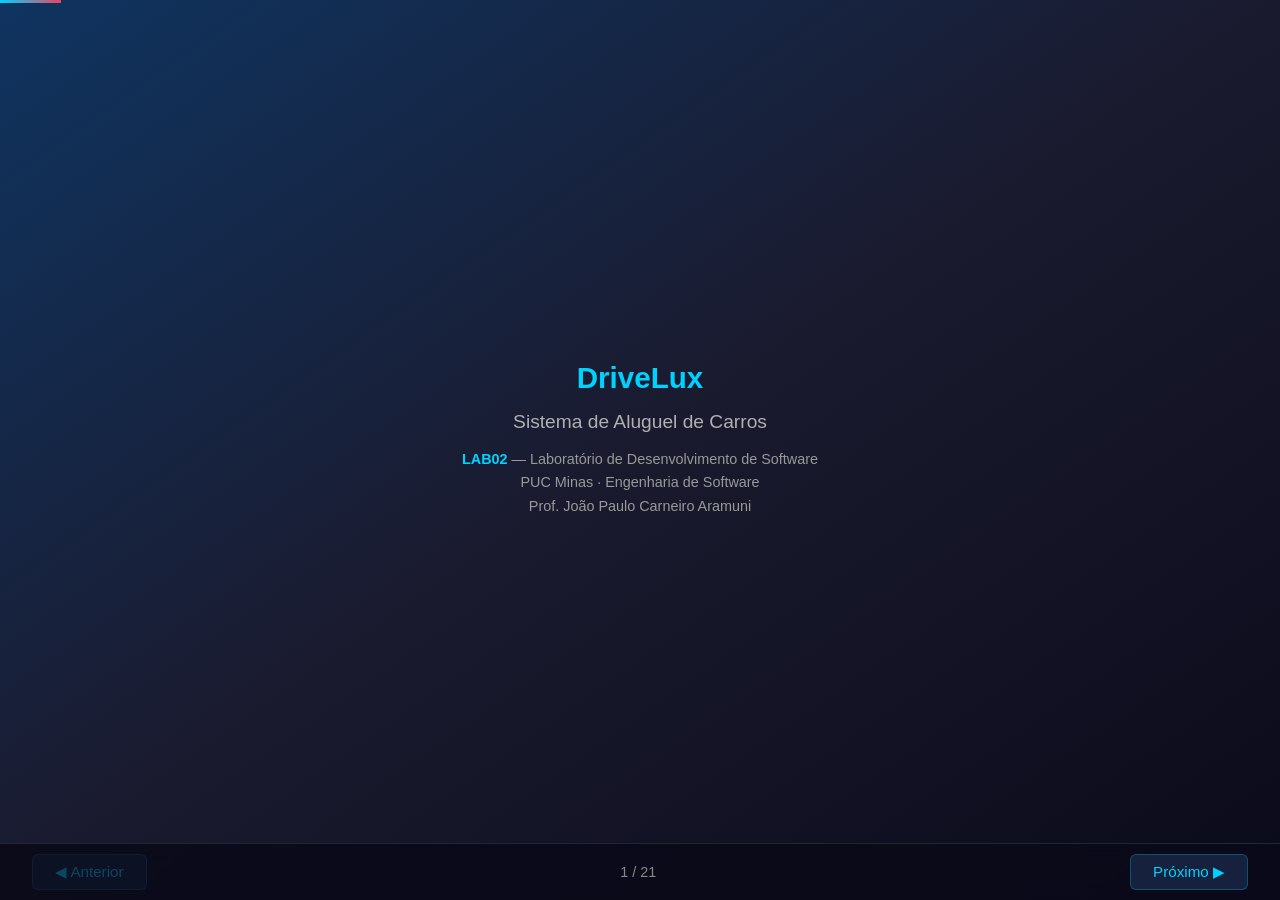
==== docs/apresentacao.html @ 96cec08d "Commit entrega final" ====
<!DOCTYPE html>
<html lang="pt-BR">
<head>
<meta charset="UTF-8">
<meta name="viewport" content="width=device-width, initial-scale=1.0">
<title>DriveLux — Sistema de Aluguel de Carros</title>
<style>
  *, *::before, *::after { box-sizing: border-box; margin: 0; padding: 0; }
  html, body { height: 100%; overflow: hidden; }
  body {
    font-family: 'Segoe UI', Tahoma, Geneva, Verdana, sans-serif;
    background: #0a0a1a;
    color: #e0e0e0;
  }

  /* ── SLIDES ───────────────────────────────────────────── */
  .deck { position: relative; width: 100%; height: 100%; }
  .slide {
    position: absolute; inset: 0;
    display: none;
    flex-direction: column;
    justify-content: flex-start;
    padding: 36px 64px 56px;
    background: linear-gradient(160deg, #1a1a2e 0%, #0f3460 100%);
    overflow: hidden;
  }
  .slide.active { display: flex; }
  .slide.cover {
    justify-content: center;
    align-items: center;
    text-align: center;
    background: linear-gradient(145deg, #0f3460 0%, #1a1a2e 50%, #0a0a1a 100%);
  }

  /* ── TIPOGRAFIA ───────────────────────────────────────── */
  h1 { font-size: 1.85em; color: #00d2ff; margin-bottom: .25em; line-height: 1.1; }
  h2 { font-size: 1.2em; color: #00d2ff; margin: .45em 0 .2em; border-bottom: 2px solid #16213e; padding-bottom: .1em; }
  h3 { font-size: 1.02em; color: #00d2ff; margin: .35em 0 .15em; }
  p, li { font-size: .93em; line-height: 1.55; }
  ul, ol { margin-left: 1.4em; margin-bottom: .3em; }
  li { margin-bottom: .15em; }
  strong, b { color: #00d2ff; }
  em { color: #e94560; font-style: normal; }

  .subtitle { font-size: 1.2em; color: #b0b0b0; margin-top: .25em; }
  .meta { font-size: .9em; color: #999; margin-top: .8em; line-height: 1.6; }

  /* ── CAIXAS DE DESTAQUE ───────────────────────────────── */
  .highlight-box {
    background: #16213e;
    border-left: 4px solid #00d2ff;
    border-radius: 0 8px 8px 0;
    padding: 10px 16px;
    margin: .4em 0;
    font-size: .88em;
    line-height: 1.45;
  }
  .highlight-box.warn { border-left-color: #e94560; }

  /* ── TABELAS ──────────────────────────────────────────── */
  table { width: 100%; border-collapse: collapse; margin: .35em 0; font-size: .88em; }
  th { background: #16213e; color: #00d2ff; text-align: left; padding: 7px 12px; font-weight: 600; }
  td { background: #0f3460; padding: 6px 12px; border-bottom: 1px solid #1a1a2e; }
  tr:last-child td { border-bottom: none; }

  /* ── DIAGRAMA TEXTO ───────────────────────────────────── */
  .diagram {
    background: #0d1b2a;
    border: 1px solid #1b2838;
    border-radius: 8px;
    padding: 14px 20px;
    font-family: 'Cascadia Code', 'Consolas', monospace;
    font-size: .72em;
    line-height: 1.4;
    white-space: pre;
    overflow-x: auto;
    color: #7fdbca;
    margin: .35em 0;
  }

  /* ── COLUNAS ──────────────────────────────────────────── */
  .cols { display: flex; gap: 24px; margin-top: .3em; }
  .cols > div { flex: 1; }

  /* ── CARDS DE FEATURE ─────────────────────────────────── */
  .feature-grid {
    display: grid;
    grid-template-columns: 1fr 1fr;
    gap: 10px;
    margin-top: .35em;
  }
  .feature-card {
    background: #0d1b2a;
    border: 1px solid #1b2838;
    border-radius: 10px;
    padding: 12px 16px;
  }
  .feature-card h3 { margin-top: 0; font-size: .95em; }
  .feature-card p { font-size: .82em; color: #bbb; margin: 0; }

  /* ── BADGE ────────────────────────────────────────────── */
  .badge {
    display: inline-block;
    padding: 2px 10px;
    border-radius: 12px;
    font-size: .82em;
    font-weight: 600;
    margin-right: 4px;
  }
  .badge-blue  { background: #1565c0; color: #fff; }
  .badge-green { background: #2e7d32; color: #fff; }
  .badge-cyan  { background: #00838f; color: #fff; }

  /* ── NAVEGAÇÃO ────────────────────────────────────────── */
  .nav {
    position: fixed;
    bottom: 0; left: 0; right: 0;
    display: flex;
    justify-content: space-between;
    align-items: center;
    padding: 10px 32px;
    background: rgba(10,10,26,.92);
    backdrop-filter: blur(8px);
    border-top: 1px solid #1b2838;
    z-index: 100;
  }
  .nav button {
    background: #16213e;
    color: #00d2ff;
    border: 1px solid #00d2ff44;
    padding: 8px 22px;
    border-radius: 6px;
    font-size: .95em;
    cursor: pointer;
    transition: background .2s;
  }
  .nav button:hover { background: #0f3460; }
  .nav button:disabled { opacity: .3; cursor: default; }
  .nav .counter { color: #888; font-size: .9em; }

  .progress-bar {
    position: fixed; top: 0; left: 0; height: 3px;
    background: linear-gradient(90deg, #00d2ff, #e94560);
    transition: width .3s ease;
    z-index: 101;
  }

  @keyframes fadeIn {
    from { opacity: 0; transform: translateY(16px); }
    to   { opacity: 1; transform: translateY(0); }
  }
  .slide.active > * {
    animation: fadeIn .4s ease both;
  }
  .slide.active > *:nth-child(2) { animation-delay: .05s; }
  .slide.active > *:nth-child(3) { animation-delay: .1s; }
  .slide.active > *:nth-child(4) { animation-delay: .15s; }
  .slide.active > *:nth-child(5) { animation-delay: .2s; }
  .slide.active > *:nth-child(6) { animation-delay: .25s; }
  .slide.active > *:nth-child(7) { animation-delay: .3s; }
</style>
</head>
<body>

<div class="progress-bar" id="progressBar"></div>
<div class="deck" id="deck">

<!-- =========================================================== -->
<!--  1 — CAPA                                                    -->
<!-- =========================================================== -->
<section class="slide cover">
  <h1>DriveLux</h1>
  <p class="subtitle">Sistema de Aluguel de Carros</p>
  <p class="meta">
    <strong>LAB02</strong> — Laboratório de Desenvolvimento de Software<br>
    PUC Minas · Engenharia de Software<br>
    Prof. João Paulo Carneiro Aramuni
  </p>
</section>

<!-- =========================================================== -->
<!--  2 — AGENDA                                                   -->
<!-- =========================================================== -->
<section class="slide">
  <h1>Agenda</h1>
  <ol>
    <li>O que é o DriveLux</li>
    <li>Quem usa o sistema — Atores</li>
    <li>Como funciona — Fluxo de negócio</li>
    <li>Regras de negócio</li>
    <li>Tecnologias utilizadas</li>
    <li>Por que o Micronaut?</li>
    <li>Como o sistema foi organizado — Arquitetura</li>
    <li>Modelo de dados</li>
    <li>Segurança</li>
    <li>O que o Micronaut facilitou</li>
    <li>Dificuldades e desafios</li>
    <li>Evolução — Sprints</li>
    <li>O que aprendi</li>
  </ol>
</section>

<!-- =========================================================== -->
<!--  3 — O QUE É                                                  -->
<!-- =========================================================== -->
<section class="slide">
  <h1>O que é o DriveLux?</h1>
  <p>Um <strong>sistema web</strong> onde o cliente acessa pelo navegador, escolhe um carro, faz o pedido de aluguel e acompanha tudo online.</p>

  <div class="feature-grid">
    <div class="feature-card">
      <h3>Fazer Pedidos</h3>
      <p>Escolher carro, datas e opcionalmente pedir financiamento</p>
    </div>
    <div class="feature-card">
      <h3>Avaliar e Aprovar</h3>
      <p>A empresa analisa e gera contratos automaticamente</p>
    </div>
    <div class="feature-card">
      <h3>Financiamento</h3>
      <p>O banco associa crédito a quem solicitou</p>
    </div>
    <div class="feature-card">
      <h3>Cálculos Automáticos</h3>
      <p>Valor do aluguel = dias × diária do carro</p>
    </div>
  </div>
</section>

<!-- =========================================================== -->
<!--  4 — ATORES                                                   -->
<!-- =========================================================== -->
<section class="slide">
  <h1>Quem usa o sistema?</h1>
  <table>
    <tr><th>Ator</th><th>O que faz</th><th>Tela</th></tr>
    <tr>
      <td><strong>Cliente</strong></td>
      <td>Cadastra-se, navega no catálogo de carros, cria pedidos, pode pedir crédito</td>
      <td>Dashboard do Cliente</td>
    </tr>
    <tr>
      <td><strong>Empresa</strong></td>
      <td>Avalia pedidos (aprova ou rejeita), gerencia a frota de carros</td>
      <td>Painel Administrativo</td>
    </tr>
    <tr>
      <td><strong>Banco</strong></td>
      <td>Vê contratos que pediram crédito, define valor, parcelas e juros</td>
      <td>Painel Bancário</td>
    </tr>
    <tr>
      <td><strong>Sistema</strong></td>
      <td>Calcula valor do aluguel e gera contratos automaticamente</td>
      <td>—</td>
    </tr>
  </table>

  <div class="highlight-box">
    Cada ator tem sua <strong>própria tela</strong>. Ao fazer login, o sistema identifica o tipo de usuário e redireciona para o painel correto.
  </div>
</section>

<!-- =========================================================== -->
<!--  5 — FLUXO                                                    -->
<!-- =========================================================== -->
<section class="slide">
  <h1>Como funciona?</h1>
  <div class="diagram">  CLIENTE                   EMPRESA                   BANCO
     │                        │                        │
     │  1. Cria pedido        │                        │
     │     (carro, datas,     │                        │
     │      crédito?)         │                        │
     │ ──────────────────────►│                        │
     │                        │  2. Avalia e aprova    │
     │                        │     → Contrato gerado  │
     │                        │                        │
     │                        │  3. Se pediu crédito:  │
     │                        │  ─────────────────────►│
     │                        │                        │  4. Define valor,
     │                        │                        │     parcelas e juros
     │◄───────────────────────┤◄───────────────────────│
     │        Contrato finalizado!</div>
</section>

<!-- =========================================================== -->
<!--  6 — REGRAS DE NEGÓCIO                                        -->
<!-- =========================================================== -->
<section class="slide">
  <h1>Regras de Negócio</h1>
  <ul>
    <li>O <strong>valor do aluguel</strong> é calculado automaticamente: <em>dias × preço da diária</em></li>
    <li>Pedido aprovado → contrato gerado automaticamente</li>
    <li>O cliente pode marcar que <strong>necessita de crédito</strong> ao criar o pedido — essa decisão é definitiva</li>
    <li>O banco <strong>só vê contratos onde o cliente pediu financiamento</strong></li>
    <li>Cada cliente pode ter no máximo <strong>3 rendimentos</strong> e <strong>3 empregadores</strong></li>
    <li>Login e CPF são <strong>únicos</strong></li>
    <li>Um automóvel pode pertencer a um <strong>Cliente, Empresa ou Banco</strong></li>
  </ul>

  <div class="highlight-box">
    <strong>Ciclo do pedido:</strong> PENDENTE → APROVADO (gera contrato) ou REJEITADO. O cliente pode CANCELAR antes da avaliação.
  </div>
</section>

<!-- =========================================================== -->
<!--  7 — TECNOLOGIAS                                              -->
<!-- =========================================================== -->
<section class="slide">
  <h1>Tecnologias Utilizadas</h1>
  <div class="cols">
    <div>
      <h2>Backend</h2>
      <table>
        <tr><td>Linguagem</td><td><strong>Java 17</strong></td></tr>
        <tr><td>Framework</td><td><strong>Micronaut 4</strong></td></tr>
        <tr><td>Banco de Dados</td><td><strong>PostgreSQL</strong> (produção)<br><strong>H2</strong> (desenvolvimento)</td></tr>
        <tr><td>ORM</td><td><strong>Hibernate</strong> (Micronaut Data)</td></tr>
        <tr><td>Segurança</td><td><strong>JWT</strong> + BCrypt</td></tr>
        <tr><td>Servidor</td><td><strong>Netty</strong> (embutido)</td></tr>
        <tr><td>Build</td><td><strong>Gradle</strong></td></tr>
      </table>
    </div>
    <div>
      <h2>Frontend</h2>
      <table>
        <tr><td>HTML / CSS / JS</td><td><strong>Puro</strong> (sem React/Angular)</td></tr>
        <tr><td>Design</td><td><strong>Glassmorphism</strong> escuro</td></tr>
        <tr><td>Comunicação</td><td><strong>Fetch API</strong> + JWT</td></tr>
      </table>
      <h2>Testes</h2>
      <table>
        <tr><td>Unitários</td><td><strong>JUnit 5</strong> + Mockito</td></tr>
        <tr><td>Integração</td><td><strong>Micronaut Test</strong></td></tr>
      </table>
    </div>
  </div>
</section>

<!-- =========================================================== -->
<!--  8 — POR QUE MICRONAUT                                        -->
<!-- =========================================================== -->
<section class="slide">
  <h1>Por que o Micronaut?</h1>
  <p>O <strong>Micronaut</strong> é um framework Java moderno, alternativa ao Spring Boot, focado em <strong>performance</strong> e <strong>leveza</strong>.</p>

  <div class="feature-grid">
    <div class="feature-card">
      <h3>Rápido para iniciar</h3>
      <p>Inicia em ~2 segundos (Spring Boot leva ~5-8s)</p>
    </div>
    <div class="feature-card">
      <h3>Usa pouca memória</h3>
      <p>~70-100 MB contra ~150-300 MB do Spring</p>
    </div>
    <div class="feature-card">
      <h3>Detecta erros antes</h3>
      <p>Processa na compilação — erros aparecem antes de rodar</p>
    </div>
    <div class="feature-card">
      <h3>Parecido com Spring</h3>
      <p>Anotações similares — fácil para quem já conhece</p>
    </div>
  </div>

  <div class="highlight-box">
    O Micronaut foi escolhido pelo requisito do LAB de utilizar um framework <strong>diferente do Spring Boot</strong>, e se mostrou uma alternativa viável e produtiva.
  </div>
</section>

<!-- =========================================================== -->
<!--  9 — ARQUITETURA                                              -->
<!-- =========================================================== -->
<section class="slide">
  <h1>Arquitetura do Sistema</h1>
  <p>O sistema segue o padrão <strong>MVC em camadas</strong> — cada camada tem uma responsabilidade:</p>
  <div class="diagram">  ┌─────────────────────────────────────────────────────┐
  │               FRONTEND (Navegador)                  │
  │      Páginas HTML + JavaScript + CSS                │
  │      Comunicação via HTTP com token JWT             │
  └──────────────────────┬──────────────────────────────┘
                         │
  ┌──────────────────────▼──────────────────────────────┐
  │  CONTROLLERS — Recebem as requisições               │
  ├─────────────────────────────────────────────────────┤
  │  SERVICES — Regras de negócio                       │
  │      (validações, cálculos, geração de contratos)   │
  ├─────────────────────────────────────────────────────┤
  │  REPOSITORIES — Acesso ao banco de dados            │
  ├─────────────────────────────────────────────────────┤
  │  DOMAIN — Entidades (Pedido, Contrato, etc.)        │
  └──────────────────────┬──────────────────────────────┘
                         │
  ┌──────────────────────▼──────────────────────────────┐
  │  BANCO DE DADOS                                     │
  │      PostgreSQL (produção) / H2 (desenvolvimento)   │
  └─────────────────────────────────────────────────────┘</div>
</section>

<!-- =========================================================== -->
<!--  10 — MODELO DE DADOS                                         -->
<!-- =========================================================== -->
<section class="slide">
  <h1>Modelo de Dados</h1>
  <p>Utilizei <strong>herança de classes</strong> para representar os tipos de usuário:</p>
  <div class="diagram">                        ┌────────────┐
                        │   Usuário   │   (classe base)
                        │─────────────│
                        │  login      │
                        │  senha      │
                        └──────┬──────┘
                               │  herda
                  ┌────────────┴────────────┐
                  │                         │
            ┌─────▼──────┐           ┌──────▼──────┐
            │   Cliente   │           │   Agente    │
            │─────────────│           └──────┬──────┘
            │  CPF        │                  │  herda
            │  profissão  │         ┌────────┴────────┐
            └─────────────┘         │                 │
                              ┌─────▼──────┐   ┌─────▼──────┐
                              │  Empresa   │   │   Banco    │
                              └────────────┘   └────────────┘</div>
  <div class="highlight-box">
    <strong>Cliente</strong>, <strong>Empresa</strong> e <strong>Banco</strong> compartilham login e senha do Usuário, mas cada um tem seus dados próprios. No banco de dados, cada tipo vira uma tabela separada.
  </div>
</section>

<!-- =========================================================== -->
<!--  11 — ENTIDADES                                               -->
<!-- =========================================================== -->
<section class="slide">
  <h1>Principais Entidades</h1>
  <table>
    <tr><th>Entidade</th><th>O que representa</th><th>Relacionamento</th></tr>
    <tr><td><strong>Pedido</strong></td><td>Solicitação de aluguel feita pelo cliente</td><td>Cliente faz vários pedidos</td></tr>
    <tr><td><strong>Contrato</strong></td><td>Acordo formal após aprovação do pedido</td><td>1 pedido → 1 contrato</td></tr>
    <tr><td><strong>ContratoCredito</strong></td><td>Termos do financiamento (valor, parcelas, juros)</td><td>1 contrato → 1 crédito</td></tr>
    <tr><td><strong>Automovel</strong></td><td>Carro disponível para aluguel</td><td>Pertence a Cliente, Empresa ou Banco</td></tr>
    <tr><td><strong>Avaliacao</strong></td><td>Decisão da empresa sobre um pedido</td><td>1 pedido → 1 avaliação</td></tr>
    <tr><td><strong>Rendimento</strong></td><td>Fonte de renda do cliente</td><td>Máximo 3 por cliente</td></tr>
    <tr><td><strong>Empregador</strong></td><td>Empregador do cliente</td><td>Máximo 3 por cliente</td></tr>
  </table>
  <div class="highlight-box">
    No total, o sistema possui <strong>11 entidades</strong> mapeadas no banco de dados e <strong>20+ endpoints</strong> na API REST.
  </div>
</section>

<!-- =========================================================== -->
<!--  12 — SEGURANÇA                                               -->
<!-- =========================================================== -->
<section class="slide">
  <h1>Segurança</h1>
  <p>O sistema usa <strong>JWT (JSON Web Token)</strong> para autenticação. O usuário envia login e senha, recebe um token com seu papel, e envia esse token em todas as próximas requisições.</p>

  <h2>3 papéis no sistema</h2>
  <table>
    <tr><th>Papel</th><th>Quem é</th><th>O que acessa</th></tr>
    <tr><td><span class="badge badge-green">CLIENTE</span></td><td>Pessoa física</td><td>Catálogo, pedidos, perfil</td></tr>
    <tr><td><span class="badge badge-blue">AGENTE</span></td><td>Empresa (DriveLux)</td><td>Avaliar pedidos, gerenciar carros</td></tr>
    <tr><td><span class="badge badge-cyan">BANCO</span></td><td>Instituição financeira</td><td>Contratos pendentes de crédito</td></tr>
  </table>

  <div class="highlight-box">
    A <strong>senha do cliente</strong> é armazenada com criptografia (BCrypt) — nunca salva em texto puro.
  </div>
</section>

<!-- =========================================================== -->
<!--  13 — FACILIDADES                                             -->
<!-- =========================================================== -->
<section class="slide">
  <h1>O que o Micronaut facilitou</h1>

  <div class="feature-grid">
    <div class="feature-card">
      <h3>Servidor rápido</h3>
      <p>Inicia em ~2 segundos — muito ágil durante o desenvolvimento e testes</p>
    </div>
    <div class="feature-card">
      <h3>Segurança simples</h3>
      <p>Login com JWT configurado com poucas linhas — sem criar classes complexas</p>
    </div>
    <div class="feature-card">
      <h3>Troca de banco fácil</h3>
      <p>Trocar entre H2 (testes) e PostgreSQL (produção) mudando só o perfil</p>
    </div>
    <div class="feature-card">
      <h3>Menos bugs</h3>
      <p>Erros detectados na hora de compilar, antes de rodar o programa</p>
    </div>
    <div class="feature-card">
      <h3>Tudo embutido</h3>
      <p>Servidor web já vem junto — só rodar e funciona</p>
    </div>
    <div class="feature-card">
      <h3>Páginas sem config</h3>
      <p>Colocar HTML na pasta /public e pronto — já serve no navegador</p>
    </div>
  </div>
</section>

<!-- =========================================================== -->
<!--  14 — DIFICULDADES                                            -->
<!-- =========================================================== -->
<section class="slide">
  <h1>Desafios de Arquitetura</h1>

  <h2>Serialização de entidades JPA para JSON</h2>
  <p>Entidades com relacionamentos Lazy carregados pelo Hibernate causavam erro ao serem convertidas para JSON fora da transação. Tive que usar anotações para controlar quais campos são serializados e, em alguns casos, retornar objetos intermediários em vez da entidade direta.</p>

  <h2>Comunidade e documentação do Micronaut</h2>
  <p>Por ser um framework mais novo, o Micronaut tem menos conteúdo disponível online. Precisei recorrer à documentação oficial e ao código-fonte do próprio framework para resolver problemas específicos.</p>

  <h2>Compatibilidade H2 com herança JOINED</h2>
  <p>A estratégia de herança JOINED no JPA exigiu fixar a versão do H2 (2.2.224) por incompatibilidades com o Hibernate 6. Sem isso, o schema não era gerado corretamente em desenvolvimento.</p>
</section>

<!-- =========================================================== -->
<!--  15 — MAIS DIFICULDADES                                       -->
<!-- =========================================================== -->
<section class="slide">
  <h1>Mais Desafios Técnicos</h1>

  <h2>Gerenciamento de ambientes (dev vs produção)</h2>
  <p>O Micronaut usa variáveis de ambiente para alternar perfis. No Windows, a variável se perdia entre sessões do terminal, fazendo o servidor tentar conectar no PostgreSQL de produção em vez do H2 de desenvolvimento.</p>

  <h2>Encoding UTF-8 no Windows com Gradle</h2>
  <p>O compilador Java no Windows assume Cp1252 por padrão. Strings com acentos no código-fonte eram corrompidas no build. Exigiu configuração explícita de encoding no Gradle.</p>

  <h2>Autenticação reativa no Micronaut Security</h2>
  <p>O <code>AuthenticationProvider</code> do Micronaut retorna um <code>Publisher</code> reativo (Project Reactor), diferente do modelo síncrono do Spring Security. Exigiu adaptação para trabalhar com <code>Mono</code> no fluxo de login.</p>
</section>

<!-- =========================================================== -->
<!--  16 — COMPARATIVO                                             -->
<!-- =========================================================== -->
<section class="slide">
  <h1>Micronaut vs Spring Boot</h1>
  <table>
    <tr><th>Aspecto</th><th>Micronaut</th><th>Spring Boot</th></tr>
    <tr><td>Tempo para iniciar</td><td><strong>~2 segundos</strong></td><td>~5-8 segundos</td></tr>
    <tr><td>Uso de memória</td><td><strong>~70-100 MB</strong></td><td>~150-300 MB</td></tr>
    <tr><td>Detecção de erros</td><td><strong>Na compilação</strong></td><td>Ao rodar o programa</td></tr>
    <tr><td>Configuração de segurança</td><td><strong>Arquivo YAML</strong></td><td>Classes Java</td></tr>
    <tr><td>Material de estudo</td><td>Em crescimento</td><td><strong>Muito amplo</strong></td></tr>
    <tr><td>Facilidade de aprender</td><td>Moderada</td><td><strong>Mais fácil</strong></td></tr>
    <tr><td>Estilo de código</td><td colspan="2" style="text-align:center;">Muito parecidos — migração fácil entre os dois</td></tr>
  </table>

  <div class="highlight-box">
    <strong>Conclusão:</strong> O Micronaut é mais rápido e leve, mas exige mais pesquisa própria. Para projetos que valorizam performance, é uma <strong>excelente alternativa</strong> ao Spring.
  </div>
</section>

<!-- =========================================================== -->
<!--  17 — SPRINTS                                                 -->
<!-- =========================================================== -->
<section class="slide">
  <h1>Evolução do Projeto</h1>
  <table>
    <tr><th>Sprint</th><th>O que foi entregue</th></tr>
    <tr>
      <td><span class="badge badge-cyan">01</span></td>
      <td>Modelagem UML — Diagramas de Casos de Uso, Classes e Pacotes</td>
    </tr>
    <tr>
      <td><span class="badge badge-cyan">02</span></td>
      <td>Estrutura do projeto, cadastro de clientes, login com JWT, criptografia de senha, testes</td>
    </tr>
    <tr>
      <td><span class="badge badge-cyan">03</span></td>
      <td>Telas do cliente e admin, catálogo de carros, avaliação de pedidos, contratos automáticos</td>
    </tr>
    <tr>
      <td><span class="badge badge-cyan">04</span></td>
      <td>Ajustes com base no feedback do professor</td>
    </tr>
    <tr>
      <td><span class="badge badge-blue">05</span></td>
      <td>Ator Banco completo — login, tela do banco, associação de crédito</td>
    </tr>
    <tr>
      <td><span class="badge badge-green">05.1</span></td>
      <td>Crédito agora parte do cliente, correção de bugs, histórico de créditos</td>
    </tr>
  </table>
</section>

<!-- =========================================================== -->
<!--  18 — NÚMEROS                                                 -->
<!-- =========================================================== -->
<section class="slide">
  <h1>O Projeto em Números</h1>
  <div class="feature-grid">
    <div class="feature-card" style="text-align:center;">
      <h3 style="font-size:1.7em; color:#00d2ff; margin-bottom:2px;">11</h3>
      <p>Entidades</p>
    </div>
    <div class="feature-card" style="text-align:center;">
      <h3 style="font-size:1.7em; color:#00d2ff; margin-bottom:2px;">20+</h3>
      <p>Endpoints</p>
    </div>
    <div class="feature-card" style="text-align:center;">
      <h3 style="font-size:1.7em; color:#00d2ff; margin-bottom:2px;">3</h3>
      <p>Tipos de usuário</p>
    </div>
    <div class="feature-card" style="text-align:center;">
      <h3 style="font-size:1.7em; color:#00d2ff; margin-bottom:2px;">4</h3>
      <p>Telas</p>
    </div>
    <div class="feature-card" style="text-align:center;">
      <h3 style="font-size:1.7em; color:#00d2ff; margin-bottom:2px;">6</h3>
      <p>Sprints</p>
    </div>
    <div class="feature-card" style="text-align:center;">
      <h3 style="font-size:1.7em; color:#00d2ff; margin-bottom:2px;">6</h3>
      <p>Diagramas UML</p>
    </div>
  </div>
</section>

<!-- =========================================================== -->
<!--  19 — LIÇÕES                                                  -->
<!-- =========================================================== -->
<section class="slide">
  <h1>O que aprendi</h1>
  <ul>
    <li>Micronaut é <strong>produtivo</strong> — servidor rápido agiliza o ciclo de desenvolvimento</li>
    <li>Separar em <strong>camadas</strong> (MVC) organiza o código e facilita manutenção</li>
    <li><strong>JWT</strong> simplificou o controle de acesso multi-role</li>
    <li>H2 em memória permitiu <strong>iterar rápido</strong> sem depender de banco externo</li>
    <li>Fazer o front em <strong>JavaScript puro</strong> dá conta para o escopo deste projeto</li>
    <li>A configuração <strong>declarativa via YAML</strong> do Micronaut reduz boilerplate em relação ao Spring</li>
    <li>Compile-time DI e queries <strong>antecipam erros</strong> que só apareceriam em runtime no Spring Boot</li>
  </ul>
</section>

<!-- =========================================================== -->
<!--  20 — DEMO                                                    -->
<!-- =========================================================== -->
<section class="slide">
  <h1>Demonstração</h1>
  <p>Agora vou mostrar o sistema funcionando:</p>

  <div class="feature-grid">
    <div class="feature-card">
      <h3>1. Login como Cliente</h3>
      <p>Criar pedido com financiamento</p>
    </div>
    <div class="feature-card">
      <h3>2. Login como Empresa</h3>
      <p>Aprovar o pedido — contrato gerado</p>
    </div>
    <div class="feature-card">
      <h3>3. Login como Banco</h3>
      <p>Associar crédito ao contrato</p>
    </div>
    <div class="feature-card">
      <h3>4. Resultado</h3>
      <p>Crédito aparece no histórico</p>
    </div>
  </div>

  <div class="highlight-box">
    <strong>Credenciais de teste:</strong><br>
    Empresa: drivelux@admin.com / 123456<br>
    Banco: banco@drivelux.com / 123456<br>
    Cliente: criar pelo registro na tela inicial
  </div>
</section>

<!-- =========================================================== -->
<!--  21 — ENCERRAMENTO                                            -->
<!-- =========================================================== -->
<section class="slide cover">
  <h1>Obrigado!</h1>
  <p class="subtitle"><strong>DriveLux</strong> — Sistema de Aluguel de Carros</p>
  <p class="meta">
    Java 17 · Micronaut 4 · JWT · PostgreSQL / H2 · JavaScript
  </p>
  <br>
  <h2 style="border:none; margin-top: 1.5em;">Perguntas?</h2>
</section>

</div><!-- /deck -->

<!-- ── NAVEGAÇÃO ───────────────────────────────────────────────── -->
<nav class="nav">
  <button id="btnPrev" onclick="go(-1)">◀ Anterior</button>
  <span class="counter" id="counter">1 / 21</span>
  <button id="btnNext" onclick="go(1)">Próximo ▶</button>
</nav>

<script>
(function() {
  var slides = document.querySelectorAll('.slide');
  var total  = slides.length;
  var cur = 0;

  function show(i) {
    for (var j = 0; j < slides.length; j++) slides[j].classList.remove('active');
    slides[i].classList.add('active');
    document.getElementById('counter').textContent = (i + 1) + ' / ' + total;
    document.getElementById('btnPrev').disabled = (i === 0);
    document.getElementById('btnNext').disabled = (i === total - 1);
    document.getElementById('progressBar').style.width = ((i + 1) / total * 100) + '%';
  }

  window.go = function(dir) {
    var next = cur + dir;
    if (next >= 0 && next < total) { cur = next; show(cur); }
  };

  document.addEventListener('keydown', function(e) {
    if (e.key === 'ArrowRight' || e.key === 'ArrowDown' || e.key === ' ' || e.key === 'PageDown') {
      e.preventDefault(); go(1);
    } else if (e.key === 'ArrowLeft' || e.key === 'ArrowUp' || e.key === 'PageUp') {
      e.preventDefault(); go(-1);
    } else if (e.key === 'Home') {
      e.preventDefault(); cur = 0; show(cur);
    } else if (e.key === 'End') {
      e.preventDefault(); cur = total - 1; show(cur);
    }
  });

  var touchStartX = 0;
  document.addEventListener('touchstart', function(e) { touchStartX = e.touches[0].clientX; });
  document.addEventListener('touchend', function(e) {
    var diff = touchStartX - e.changedTouches[0].clientX;
    if (Math.abs(diff) > 50) go(diff > 0 ? 1 : -1);
  });

  show(0);
})();
</script>

</body>
</html>
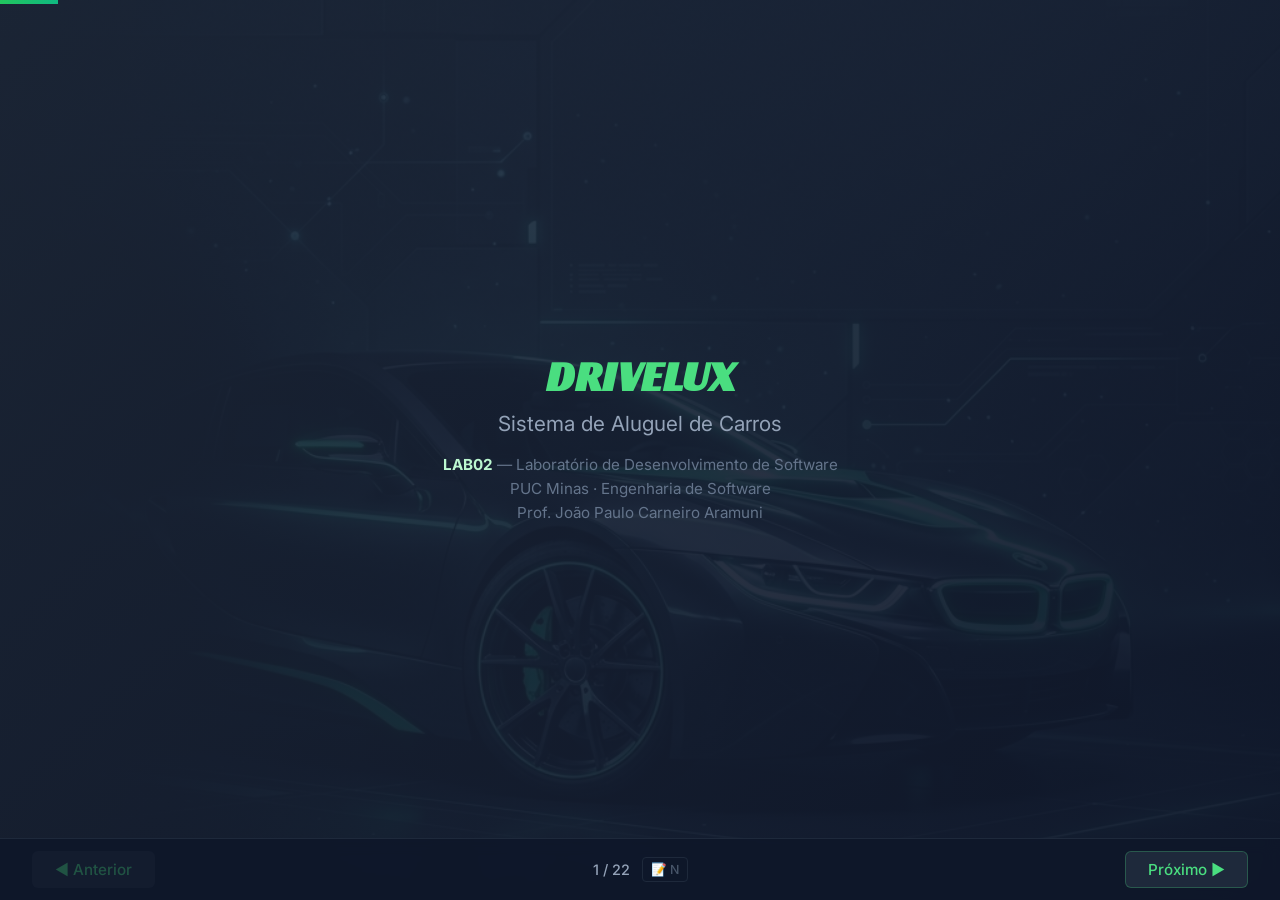
==== commit 77e9b0b0: "docs: add presentation slides, script, and supporting assets for project demonstration" ====
--- a/docs/apresentacao.html
+++ b/docs/apresentacao.html
@@ -4,77 +4,127 @@
 <meta charset="UTF-8">
 <meta name="viewport" content="width=device-width, initial-scale=1.0">
 <title>DriveLux — Sistema de Aluguel de Carros</title>
+<link href="https://fonts.googleapis.com/css2?family=Racing+Sans+One&family=Inter:wght@400;500;600&display=swap" rel="stylesheet">
 <style>
   *, *::before, *::after { box-sizing: border-box; margin: 0; padding: 0; }
   html, body { height: 100%; overflow: hidden; }
   body {
-    font-family: 'Segoe UI', Tahoma, Geneva, Verdana, sans-serif;
-    background: #0a0a1a;
-    color: #e0e0e0;
+    font-family: 'Inter', 'Segoe UI', Tahoma, Geneva, Verdana, sans-serif;
+    background: #111827;
+    color: #e2e8f0;
   }
 
   /* ── SLIDES ───────────────────────────────────────────── */
   .deck { position: relative; width: 100%; height: 100%; }
+  
   .slide {
     position: absolute; inset: 0;
     display: none;
     flex-direction: column;
     justify-content: flex-start;
-    padding: 36px 64px 56px;
-    background: linear-gradient(160deg, #1a1a2e 0%, #0f3460 100%);
+    padding: 36px 64px 56px 80px; /* Mais padding à esquerda por causa da faixa */
+    background: radial-gradient(circle at 80% 0%, rgba(30,41,59,0.92) 0%, rgba(15,23,42,0.96) 80%), url('bg-carro.png') center/cover no-repeat;
     overflow: hidden;
   }
+  
+  /* Estética Automobilística (Faixa de pista no fundo) */
+  .slide::before {
+    content: '';
+    position: absolute;
+    top: 0; bottom: 0; left: 32px;
+    width: 6px;
+    background-image: repeating-linear-gradient(to bottom, #4ade80 0, #4ade80 20px, transparent 20px, transparent 40px);
+    opacity: 0.15;
+    z-index: 0;
+  }
+  
+  .slide > * { z-index: 1; position: relative; }
+  
   .slide.active { display: flex; }
   .slide.cover {
     justify-content: center;
     align-items: center;
     text-align: center;
-    background: linear-gradient(145deg, #0f3460 0%, #1a1a2e 50%, #0a0a1a 100%);
-  }
+    padding: 36px 64px 56px 64px;
+    background: linear-gradient(135deg, rgba(30,41,59,0.88) 0%, rgba(15,23,42,0.95) 100%), url('bg-carro.png') center/cover no-repeat;
+  }
+  .slide.cover::before, .slide.cover::after { display: none; } /* Remove adornos da capa */
 
   /* ── TIPOGRAFIA ───────────────────────────────────────── */
-  h1 { font-size: 1.85em; color: #00d2ff; margin-bottom: .25em; line-height: 1.1; }
-  h2 { font-size: 1.2em; color: #00d2ff; margin: .45em 0 .2em; border-bottom: 2px solid #16213e; padding-bottom: .1em; }
-  h3 { font-size: 1.02em; color: #00d2ff; margin: .35em 0 .15em; }
-  p, li { font-size: .93em; line-height: 1.55; }
-  ul, ol { margin-left: 1.4em; margin-bottom: .3em; }
-  li { margin-bottom: .15em; }
-  strong, b { color: #00d2ff; }
-  em { color: #e94560; font-style: normal; }
-
-  .subtitle { font-size: 1.2em; color: #b0b0b0; margin-top: .25em; }
-  .meta { font-size: .9em; color: #999; margin-top: .8em; line-height: 1.6; }
+  h1, h2, h3 { font-family: 'Racing Sans One', sans-serif; letter-spacing: 0.5px; }
+  h1 { font-size: 2.6em; color: #4ade80; margin-bottom: .05em; line-height: 1.1; text-transform: uppercase;}
+  h2 { font-size: 1.4em; color: #bbf7d0; margin: .45em 0 .2em; border-bottom: 2px solid #4ade8033; padding-bottom: .1em; letter-spacing: 1px;}
+  h3 { font-size: 1.15em; color: #dcfce7; margin: .35em 0 .15em; }
+  p, li { font-size: .98em; line-height: 1.6; }
+  ul, ol { margin-left: 1.6em; margin-bottom: .3em; }
+  li { margin-bottom: .2em; }
+  strong, b { color: #bbf7d0; }
+  em { color: #86efac; font-style: normal; }
+
+  .subtitle { font-family: 'Inter', sans-serif; font-size: 1.3em; color: #94a3b8; margin-top: .25em; letter-spacing: 0; text-transform: none;}
+  .meta { font-size: .95em; color: #64748b; margin-top: .8em; line-height: 1.6; }
+
+  /* ── DICA DE FALA ─────────────────────────────────────────── */
+  .speaker-hint {
+    display: none;
+    font-size: .75em;
+    color: #dcfce7;
+    font-style: italic;
+    margin-bottom: .6em;
+    padding: 8px 14px;
+    border-left: 3px solid #4ade80;
+    background: rgba(15, 23, 42, 0.7);
+    border-radius: 0 6px 6px 0;
+    line-height: 1.5;
+    backdrop-filter: blur(4px);
+    box-shadow: 0 4px 6px rgba(0,0,0,0.1);
+  }
+  body.show-notes .speaker-hint { display: block; }
+
+  .notes-indicator {
+    font-size: .78em;
+    color: #475569;
+    cursor: pointer;
+    user-select: none;
+    transition: color .2s;
+    padding: 4px 8px;
+    border-radius: 4px;
+    border: 1px solid #1e293b;
+    font-weight: 500;
+  }
+  .notes-indicator:hover { color: #94a3b8; border-color: #334155; }
+  body.show-notes .notes-indicator { color: #4ade80; border-color: #4ade8044; }
 
   /* ── CAIXAS DE DESTAQUE ───────────────────────────────── */
   .highlight-box {
-    background: #16213e;
-    border-left: 4px solid #00d2ff;
+    background: #1e293b;
+    border-left: 4px solid #4ade80; /* Verde DriveLux */
     border-radius: 0 8px 8px 0;
-    padding: 10px 16px;
-    margin: .4em 0;
-    font-size: .88em;
+    padding: 12px 18px;
+    margin: .5em 0;
+    font-size: .9em;
     line-height: 1.45;
   }
-  .highlight-box.warn { border-left-color: #e94560; }
+  .highlight-box.warn { border-left-color: #ef4444; }
 
   /* ── TABELAS ──────────────────────────────────────────── */
-  table { width: 100%; border-collapse: collapse; margin: .35em 0; font-size: .88em; }
-  th { background: #16213e; color: #00d2ff; text-align: left; padding: 7px 12px; font-weight: 600; }
-  td { background: #0f3460; padding: 6px 12px; border-bottom: 1px solid #1a1a2e; }
+  table { width: 100%; border-collapse: collapse; margin: .35em 0; font-size: .9em; }
+  th { background: #1e293b; color: #4ade80; text-align: left; padding: 10px 14px; font-weight: 500; font-family: 'Racing Sans One', sans-serif; letter-spacing: 1px;}
+  td { background: #0f172a; padding: 8px 14px; border-bottom: 1px solid #1e293b; }
   tr:last-child td { border-bottom: none; }
 
   /* ── DIAGRAMA TEXTO ───────────────────────────────────── */
   .diagram {
-    background: #0d1b2a;
-    border: 1px solid #1b2838;
+    background: #020617;
+    border: 1px solid #1e293b;
     border-radius: 8px;
-    padding: 14px 20px;
+    padding: 16px 20px;
     font-family: 'Cascadia Code', 'Consolas', monospace;
-    font-size: .72em;
+    font-size: .75em;
     line-height: 1.4;
     white-space: pre;
     overflow-x: auto;
-    color: #7fdbca;
+    color: #4ade80;
     margin: .35em 0;
   }
 
@@ -86,30 +136,31 @@
   .feature-grid {
     display: grid;
     grid-template-columns: 1fr 1fr;
-    gap: 10px;
-    margin-top: .35em;
+    gap: 14px;
+    margin-top: .4em;
   }
   .feature-card {
-    background: #0d1b2a;
-    border: 1px solid #1b2838;
-    border-radius: 10px;
-    padding: 12px 16px;
-  }
-  .feature-card h3 { margin-top: 0; font-size: .95em; }
-  .feature-card p { font-size: .82em; color: #bbb; margin: 0; }
+    background: #1e293b;
+    border: 1px solid #334155;
+    border-radius: 12px;
+    padding: 14px 18px;
+  }
+  .feature-card h3 { margin-top: 0; font-size: 1.1em; color: #86efac;}
+  .feature-card p { font-size: .88em; color: #94a3b8; margin: 0; font-weight: 400;}
 
   /* ── BADGE ────────────────────────────────────────────── */
   .badge {
     display: inline-block;
-    padding: 2px 10px;
-    border-radius: 12px;
+    padding: 3px 12px;
+    border-radius: 16px;
     font-size: .82em;
     font-weight: 600;
     margin-right: 4px;
-  }
-  .badge-blue  { background: #1565c0; color: #fff; }
-  .badge-green { background: #2e7d32; color: #fff; }
-  .badge-cyan  { background: #00838f; color: #fff; }
+    font-family: 'Inter', sans-serif;
+  }
+  .badge-blue  { background: #16a34a; color: #fff; }
+  .badge-green { background: #22c55e; color: #fff; }
+  .badge-cyan  { background: #4ade80; color: #022c22; }
 
   /* ── NAVEGAÇÃO ────────────────────────────────────────── */
   .nav {
@@ -118,29 +169,31 @@
     display: flex;
     justify-content: space-between;
     align-items: center;
-    padding: 10px 32px;
-    background: rgba(10,10,26,.92);
+    padding: 12px 32px;
+    background: rgba(15, 23, 42, .92);
     backdrop-filter: blur(8px);
-    border-top: 1px solid #1b2838;
+    border-top: 1px solid #1e293b;
     z-index: 100;
   }
   .nav button {
-    background: #16213e;
-    color: #00d2ff;
-    border: 1px solid #00d2ff44;
+    background: #1e293b;
+    color: #4ade80;
+    border: 1px solid #4ade8044;
     padding: 8px 22px;
     border-radius: 6px;
     font-size: .95em;
     cursor: pointer;
-    transition: background .2s;
-  }
-  .nav button:hover { background: #0f3460; }
-  .nav button:disabled { opacity: .3; cursor: default; }
-  .nav .counter { color: #888; font-size: .9em; }
+    transition: background .2s, border-color .2s;
+    font-weight: 500;
+    font-family: 'Inter', sans-serif;
+  }
+  .nav button:hover { background: #334155; border-color: #4ade80; }
+  .nav button:disabled { opacity: .3; cursor: default; border-color: transparent; }
+  .nav .counter { color: #94a3b8; font-size: .9em; font-weight: 500;}
 
   .progress-bar {
-    position: fixed; top: 0; left: 0; height: 3px;
-    background: linear-gradient(90deg, #00d2ff, #e94560);
+    position: fixed; top: 0; left: 0; height: 4px;
+    background: linear-gradient(90deg, #22c55e, #10b981);
     transition: width .3s ease;
     z-index: 101;
   }
@@ -183,6 +236,7 @@
 <!-- =========================================================== -->
 <section class="slide">
   <h1>Agenda</h1>
+  <p class="speaker-hint">💬 "Hoje vou apresentar o DriveLux, um sistema de aluguel de carros que desenvolvi durante o laboratório. Vou falar sobre o que o sistema faz, como foi construído e mostrar ele funcionando ao vivo."</p>
   <ol>
     <li>O que é o DriveLux</li>
     <li>Quem usa o sistema — Atores</li>
@@ -197,6 +251,8 @@
     <li>Dificuldades e desafios</li>
     <li>Evolução — Sprints</li>
     <li>O que aprendi</li>
+    <li>Deploy online</li>
+    <li>Demonstração ao vivo</li>
   </ol>
 </section>
 
@@ -205,6 +261,7 @@
 <!-- =========================================================== -->
 <section class="slide">
   <h1>O que é o DriveLux?</h1>
+  <p class="speaker-hint">💬 "O DriveLux é um sistema web completo de aluguel de carros. O cliente entra pelo navegador, escolhe um carro, pede o aluguel e, se quiser, solicita financiamento. A empresa analisa e aprova. Tudo online, sem precisar instalar nada."</p>
   <p>Um <strong>sistema web</strong> onde o cliente acessa pelo navegador, escolhe um carro, faz o pedido de aluguel e acompanha tudo online.</p>
 
   <div class="feature-grid">
@@ -232,6 +289,7 @@
 <!-- =========================================================== -->
 <section class="slide">
   <h1>Quem usa o sistema?</h1>
+  <p class="speaker-hint">💬 "O sistema tem três tipos de usuário, cada um com sua própria tela e acesso diferente. O cliente aluga, a empresa avalia e aprova, e o banco cuida do financiamento. Ao fazer login, o sistema já redireciona cada um para o painel certo."</p>
   <table>
     <tr><th>Ator</th><th>O que faz</th><th>Tela</th></tr>
     <tr>
@@ -266,6 +324,7 @@
 <!-- =========================================================== -->
 <section class="slide">
   <h1>Como funciona?</h1>
+  <p class="speaker-hint">💬 "O fluxo começa no cliente: ele cria um pedido escolhendo carro e datas. A empresa recebe, analisa e aprova — gerando um contrato automaticamente. Se o cliente pediu financiamento, o banco entra também para definir as condições de crédito."</p>
   <div class="diagram">  CLIENTE                   EMPRESA                   BANCO
      │                        │                        │
      │  1. Cria pedido        │                        │
@@ -288,6 +347,7 @@
 <!-- =========================================================== -->
 <section class="slide">
   <h1>Regras de Negócio</h1>
+  <p class="speaker-hint">💬 "Algumas regras importantes que o sistema garante automaticamente: o valor é calculado sem o usuário precisar digitar nada, o contrato é gerado sozinho ao aprovar, e cada perfil só acessa o que é seu."</p>
   <ul>
     <li>O <strong>valor do aluguel</strong> é calculado automaticamente: <em>dias × preço da diária</em></li>
     <li>Pedido aprovado → contrato gerado automaticamente</li>
@@ -308,6 +368,7 @@
 <!-- =========================================================== -->
 <section class="slide">
   <h1>Tecnologias Utilizadas</h1>
+  <p class="speaker-hint">💬 "No backend usei Java 17 com Micronaut 4 — que é o framework exigido no LAB por ser diferente do Spring Boot. O banco em produção é PostgreSQL e em desenvolvimento usei H2 em memória para agilizar os testes. No frontend, HTML, CSS e JavaScript puros."</p>
   <div class="cols">
     <div>
       <h2>Backend</h2>
@@ -342,6 +403,7 @@
 <!-- =========================================================== -->
 <section class="slide">
   <h1>Por que o Micronaut?</h1>
+  <p class="speaker-hint">💬 "O Micronaut é uma alternativa moderna ao Spring Boot. A principal vantagem é que ele inicializa muito mais rápido e usa menos memória — o que facilita bastante durante o desenvolvimento. E como as anotações são parecidas com o Spring, a curva de aprendizado não é tão grande."</p>
   <p>O <strong>Micronaut</strong> é um framework Java moderno, alternativa ao Spring Boot, focado em <strong>performance</strong> e <strong>leveza</strong>.</p>
 
   <div class="feature-grid">
@@ -373,6 +435,7 @@
 <!-- =========================================================== -->
 <section class="slide">
   <h1>Arquitetura do Sistema</h1>
+  <p class="speaker-hint">💬 "O sistema segue a arquitetura MVC em camadas. O navegador fala com os Controllers, que chamam os Services onde ficam as regras de negócio, que por sua vez acessam o banco pelo Repository. Cada camada tem sua responsabilidade bem definida."</p>
   <p>O sistema segue o padrão <strong>MVC em camadas</strong> — cada camada tem uma responsabilidade:</p>
   <div class="diagram">  ┌─────────────────────────────────────────────────────┐
   │               FRONTEND (Navegador)                  │
@@ -402,6 +465,7 @@
 <!-- =========================================================== -->
 <section class="slide">
   <h1>Modelo de Dados</h1>
+  <p class="speaker-hint">💬 "Para representar os diferentes tipos de usuário, usei herança de classes com a estratégia JOINED no JPA. Isso significa que cada tipo — Cliente, Empresa e Banco — tem sua própria tabela no banco, mas compartilham os campos comuns de Usuário."</p>
   <p>Utilizei <strong>herança de classes</strong> para representar os tipos de usuário:</p>
   <div class="diagram">                        ┌────────────┐
                         │   Usuário   │   (classe base)
@@ -431,6 +495,7 @@
 <!-- =========================================================== -->
 <section class="slide">
   <h1>Principais Entidades</h1>
+  <p class="speaker-hint">💬 "O sistema tem 11 entidades no banco. As principais são Pedido, Contrato e Automovel. O fluxo é: o cliente cria um Pedido, a empresa gera um Contrato ao aprovar, e se precisar de crédito o banco preenche o ContratoCredito."</p>
   <table>
     <tr><th>Entidade</th><th>O que representa</th><th>Relacionamento</th></tr>
     <tr><td><strong>Pedido</strong></td><td>Solicitação de aluguel feita pelo cliente</td><td>Cliente faz vários pedidos</td></tr>
@@ -451,6 +516,7 @@
 <!-- =========================================================== -->
 <section class="slide">
   <h1>Segurança</h1>
+  <p class="speaker-hint">💬 "A segurança é feita com JWT — o usuário faz login, recebe um token que identifica quem ele é e qual papel tem, e manda esse token em toda requisição. As senhas são armazenadas com BCrypt, ou seja, criptografadas — nunca em texto puro no banco."</p>
   <p>O sistema usa <strong>JWT (JSON Web Token)</strong> para autenticação. O usuário envia login e senha, recebe um token com seu papel, e envia esse token em todas as próximas requisições.</p>
 
   <h2>3 papéis no sistema</h2>
@@ -471,6 +537,7 @@
 <!-- =========================================================== -->
 <section class="slide">
   <h1>O que o Micronaut facilitou</h1>
+  <p class="speaker-hint">💬 "O Micronaut ajudou bastante no desenvolvimento. Ele sobe muito rápido, o que acelera os testes. A troca entre banco em memória e PostgreSQL é feita só com uma variável de ambiente. E o frontend é servido direto pela pasta /public sem precisar de nenhum servidor separado."</p>
 
   <div class="feature-grid">
     <div class="feature-card">
@@ -505,6 +572,7 @@
 <!-- =========================================================== -->
 <section class="slide">
   <h1>Desafios de Arquitetura</h1>
+  <p class="speaker-hint">💬 "O maior desafio técnico foi a serialização de entidades JPA para JSON — quando o Hibernate tenta carregar relações Lazy fora da transação, dava erro. Precisei controlar exatamente quais campos são retornados em cada endpoint."</p>
 
   <h2>Serialização de entidades JPA para JSON</h2>
   <p>Entidades com relacionamentos Lazy carregados pelo Hibernate causavam erro ao serem convertidas para JSON fora da transação. Tive que usar anotações para controlar quais campos são serializados e, em alguns casos, retornar objetos intermediários em vez da entidade direta.</p>
@@ -521,6 +589,7 @@
 <!-- =========================================================== -->
 <section class="slide">
   <h1>Mais Desafios Técnicos</h1>
+  <p class="speaker-hint">💬 "Outro desafio foi o encoding de caracteres no Windows — o compilador Java assumia Cp1252 e corrompía acentos no build. E o sistema de autenticação do Micronaut é reativo, o que é diferente do Spring Security e exigiu adaptação."</p>
 
   <h2>Gerenciamento de ambientes (dev vs produção)</h2>
   <p>O Micronaut usa variáveis de ambiente para alternar perfis. No Windows, a variável se perdia entre sessões do terminal, fazendo o servidor tentar conectar no PostgreSQL de produção em vez do H2 de desenvolvimento.</p>
@@ -537,6 +606,7 @@
 <!-- =========================================================== -->
 <section class="slide">
   <h1>Micronaut vs Spring Boot</h1>
+  <p class="speaker-hint">💬 "Comparando os dois: Micronaut ganha em performance — inicia em 2 segundos e usa menos memória. Spring Boot ganha em comunidade e facilidade de aprender. Para projetos que precisam de performance, o Micronaut é uma excelente alternativa."</p>
   <table>
     <tr><th>Aspecto</th><th>Micronaut</th><th>Spring Boot</th></tr>
     <tr><td>Tempo para iniciar</td><td><strong>~2 segundos</strong></td><td>~5-8 segundos</td></tr>
@@ -558,6 +628,7 @@
 <!-- =========================================================== -->
 <section class="slide">
   <h1>Evolução do Projeto</h1>
+  <p class="speaker-hint">💬 "O projeto foi desenvolvido em sprints. Começou pela modelagem UML, depois a estrutura do backend com login e segurança, depois as telas e funcionalidades principais, e por último refinamentos com base no feedback do professor."</p>
   <table>
     <tr><th>Sprint</th><th>O que foi entregue</th></tr>
     <tr>
@@ -592,6 +663,7 @@
 <!-- =========================================================== -->
 <section class="slide">
   <h1>O Projeto em Números</h1>
+  <p class="speaker-hint">💬 "Para resumir o tamanho do projeto: são 11 entidades no banco, mais de 20 endpoints na API REST, 3 tipos de usuário com painéis separados, 4 telas distintas e 6 diagramas UML documentados."</p>
   <div class="feature-grid">
     <div class="feature-card" style="text-align:center;">
       <h3 style="font-size:1.7em; color:#00d2ff; margin-bottom:2px;">11</h3>
@@ -625,23 +697,54 @@
 <!-- =========================================================== -->
 <section class="slide">
   <h1>O que aprendi</h1>
+  <p class="speaker-hint">💬 "As principais lições focado no Micronaut foram: a grande diferença no tempo de resposta para desenvolvimento se comparado ao Spring; como a validação no tempo de compilação salva tempo evitando erros em execução; e a simplicidade de gerenciar a aplicação pelas configurações YAML sem precisar de muitas classes extras."</p>
   <ul>
-    <li>Micronaut é <strong>produtivo</strong> — servidor rápido agiliza o ciclo de desenvolvimento</li>
-    <li>Separar em <strong>camadas</strong> (MVC) organiza o código e facilita manutenção</li>
-    <li><strong>JWT</strong> simplificou o controle de acesso multi-role</li>
-    <li>H2 em memória permitiu <strong>iterar rápido</strong> sem depender de banco externo</li>
-    <li>Fazer o front em <strong>JavaScript puro</strong> dá conta para o escopo deste projeto</li>
-    <li>A configuração <strong>declarativa via YAML</strong> do Micronaut reduz boilerplate em relação ao Spring</li>
-    <li>Compile-time DI e queries <strong>antecipam erros</strong> que só apareceriam em runtime no Spring Boot</li>
+    <li>O Micronaut é altamente <strong>produtivo</strong> — o tempo de inicialização ultrarrápido agiliza demasiadamente o ciclo de compilar e testar.</li>
+    <li>A configuração <strong>declarativa via arquivos YAML</strong> (application.yml) centraliza e reduz muito código boilerplate.</li>
+    <li>O framework valida <em>queries</em> de banco e injeção de dependências em <strong>tempo de compilação (AOT)</strong>, antecipando erros.</li>
+    <li>Entender parte do modelo <strong>reativo e não-bloqueante</strong> de segurança do Micronaut Security trouxe uma nova perspectiva em relação a sistemas web.</li>
   </ul>
 </section>
 
 <!-- =========================================================== -->
-<!--  20 — DEMO                                                    -->
-<!-- =========================================================== -->
-<section class="slide">
-  <h1>Demonstração</h1>
-  <p>Agora vou mostrar o sistema funcionando:</p>
+<!--  20 — DEPLOY                                                  -->
+<!-- =========================================================== -->
+<section class="slide">
+  <h1>Deploy Online — Railway</h1>
+  <p class="speaker-hint">💬 "O sistema não está só rodando na minha máquina — ele está publicado na internet. Usei o Railway, uma plataforma de cloud que hospeda tanto a aplicação quanto o banco PostgreSQL. Qualquer pessoa pode acessar agora pelo link."</p>
+
+  <div class="feature-grid">
+    <div class="feature-card">
+      <h3>Plataforma</h3>
+      <p><strong>Railway</strong> — cloud PaaS com deploy via Docker</p>
+    </div>
+    <div class="feature-card">
+      <h3>Banco de Dados</h3>
+      <p><strong>PostgreSQL</strong> provisionado na própria plataforma</p>
+    </div>
+    <div class="feature-card">
+      <h3>Build</h3>
+      <p>Dockerfile multi-stage — Gradle compila e gera o JAR na nuvem</p>
+    </div>
+    <div class="feature-card">
+      <h3>Segurança</h3>
+      <p>Variáveis de ambiente para credenciais — nada no código-fonte</p>
+    </div>
+  </div>
+
+  <div class="highlight-box">
+    🌐 <strong>URL do sistema:</strong>
+    <span style="color:#4ade80; font-family:monospace;">https://aluguel-carros-app-production.up.railway.app</span>
+  </div>
+</section>
+
+<!-- =========================================================== -->
+<!--  21 — DEMO                                                    -->
+<!-- =========================================================== -->
+<section class="slide">
+  <h1>Demonstração ao Vivo</h1>
+  <p class="speaker-hint">💬 "Agora vou mostrar o sistema funcionando online. Vou abrir o link no navegador e percorrer o fluxo completo: criar um pedido como cliente, aprovar como empresa e associar crédito como banco."</p>
+  <p>Acessando <strong>https://aluguel-carros-app-production.up.railway.app</strong> ao vivo:</p>
 
   <div class="feature-grid">
     <div class="feature-card">
@@ -658,7 +761,7 @@
     </div>
     <div class="feature-card">
       <h3>4. Resultado</h3>
-      <p>Crédito aparece no histórico</p>
+      <p>Crédito aparece no histórico do cliente</p>
     </div>
   </div>
 
@@ -671,16 +774,21 @@
 </section>
 
 <!-- =========================================================== -->
-<!--  21 — ENCERRAMENTO                                            -->
+<!--  22 — ENCERRAMENTO                                            -->
 <!-- =========================================================== -->
 <section class="slide cover">
   <h1>Obrigado!</h1>
   <p class="subtitle"><strong>DriveLux</strong> — Sistema de Aluguel de Carros</p>
   <p class="meta">
-    Java 17 · Micronaut 4 · JWT · PostgreSQL / H2 · JavaScript
+    Java 17 · Micronaut 4 · JWT · PostgreSQL · Railway · JavaScript
   </p>
   <br>
-  <h2 style="border:none; margin-top: 1.5em;">Perguntas?</h2>
+  <div style="display:flex; flex-direction:column; align-items:center; gap:10px; margin-top:1em;">
+    <img src="qrcode.png" alt="QR Code — acesse o sistema" style="width:170px; height:170px; border-radius:12px; border:4px solid #00d2ff33; background:#fff; padding:6px;">
+    <p style="font-size:.8em; color:#4a8fc0; font-family:monospace; margin:0;">
+      aluguel-carros-app-production.up.railway.app
+    </p>
+  </div>
 </section>
 
 </div><!-- /deck -->
@@ -688,7 +796,10 @@
 <!-- ── NAVEGAÇÃO ───────────────────────────────────────────────── -->
 <nav class="nav">
   <button id="btnPrev" onclick="go(-1)">◀ Anterior</button>
-  <span class="counter" id="counter">1 / 21</span>
+  <div style="display:flex; align-items:center; gap:12px;">
+    <span class="counter" id="counter">1 / 22</span>
+    <span class="notes-indicator" id="notesBtn" onclick="toggleNotes()" title="Alternar notas (N)">📝 N</span>
+  </div>
   <button id="btnNext" onclick="go(1)">Próximo ▶</button>
 </nav>
 
@@ -710,6 +821,10 @@
   window.go = function(dir) {
     var next = cur + dir;
     if (next >= 0 && next < total) { cur = next; show(cur); }
+  };
+
+  window.toggleNotes = function() {
+    document.body.classList.toggle('show-notes');
   };
 
   document.addEventListener('keydown', function(e) {
@@ -721,6 +836,8 @@
       e.preventDefault(); cur = 0; show(cur);
     } else if (e.key === 'End') {
       e.preventDefault(); cur = total - 1; show(cur);
+    } else if (e.key === 'n' || e.key === 'N') {
+      toggleNotes();
     }
   });
 
